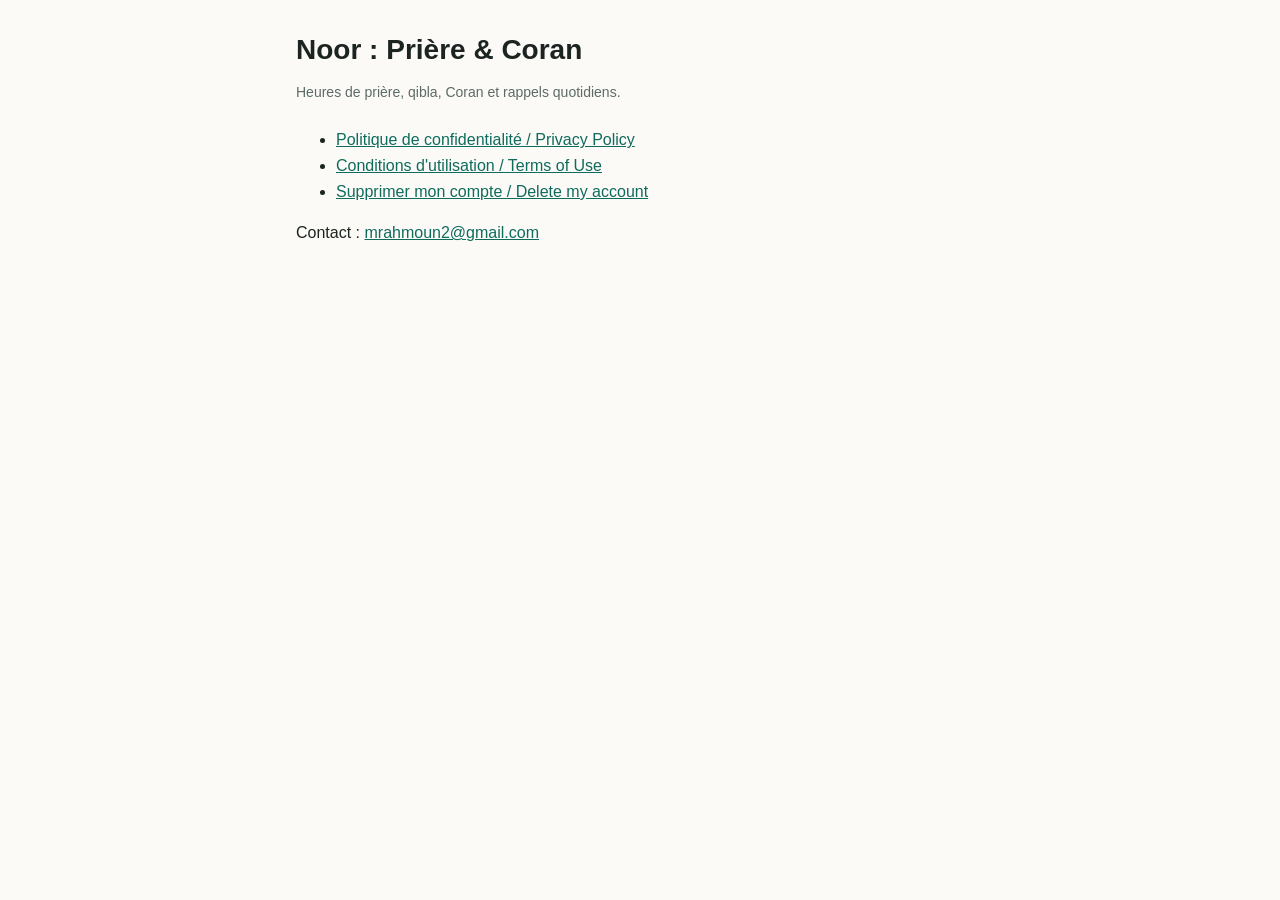
==== index.html @ 78a4a89e "Legal pages for Noor: privacy policy, terms of use, account deletion Co-Authored-By: Claude Opus 5.5" ====
<!doctype html>
<html lang="fr">
<head>
  <meta charset="utf-8">
  <meta name="viewport" content="width=device-width, initial-scale=1">
  <title>Noor : Prière &amp; Coran</title>
  <link rel="stylesheet" href="style.css">
</head>
<body>
<main>
  <h1>Noor : Prière &amp; Coran</h1>
  <p class="meta">Heures de prière, qibla, Coran et rappels quotidiens.</p>
  <ul>
    <li><a href="privacy.html">Politique de confidentialité / Privacy Policy</a></li>
    <li><a href="terms.html">Conditions d'utilisation / Terms of Use</a></li>
    <li><a href="delete-account.html">Supprimer mon compte / Delete my account</a></li>
  </ul>
  <p>Contact : <a href="mailto:mrahmoun2@gmail.com">mrahmoun2@gmail.com</a></p>
</main>
</body>
</html>
---- style.css ----
:root {
  --bg: #fbfaf7;
  --text: #1c2421;
  --muted: #5d6b66;
  --primary: #0f6b5c;
  --border: #e3e0d8;
}
@media (prefers-color-scheme: dark) {
  :root {
    --bg: #0f1513;
    --text: #e8ece9;
    --muted: #9aa8a3;
    --primary: #4fbfa8;
    --border: #26302d;
  }
}
* { box-sizing: border-box; }
body {
  margin: 0;
  background: var(--bg);
  color: var(--text);
  font: 16px/1.6 -apple-system, BlinkMacSystemFont, "Segoe UI", Roboto, sans-serif;
}
main { max-width: 720px; margin: 0 auto; padding: 32px 16px 64px; }
h1 { font-size: 28px; line-height: 1.25; margin: 0 0 4px; }
h2 { font-size: 20px; margin: 32px 0 8px; }
h3 { font-size: 16px; margin: 20px 0 4px; }
p, li { color: var(--text); }
.meta { color: var(--muted); font-size: 14px; margin-bottom: 24px; }
a { color: var(--primary); }
nav { display: flex; gap: 16px; flex-wrap: wrap; font-size: 14px; margin-bottom: 24px; }
hr { border: 0; border-top: 1px solid var(--border); margin: 48px 0; }
table { width: 100%; border-collapse: collapse; font-size: 14px; }
th, td { text-align: left; padding: 8px; border-bottom: 1px solid var(--border); vertical-align: top; }
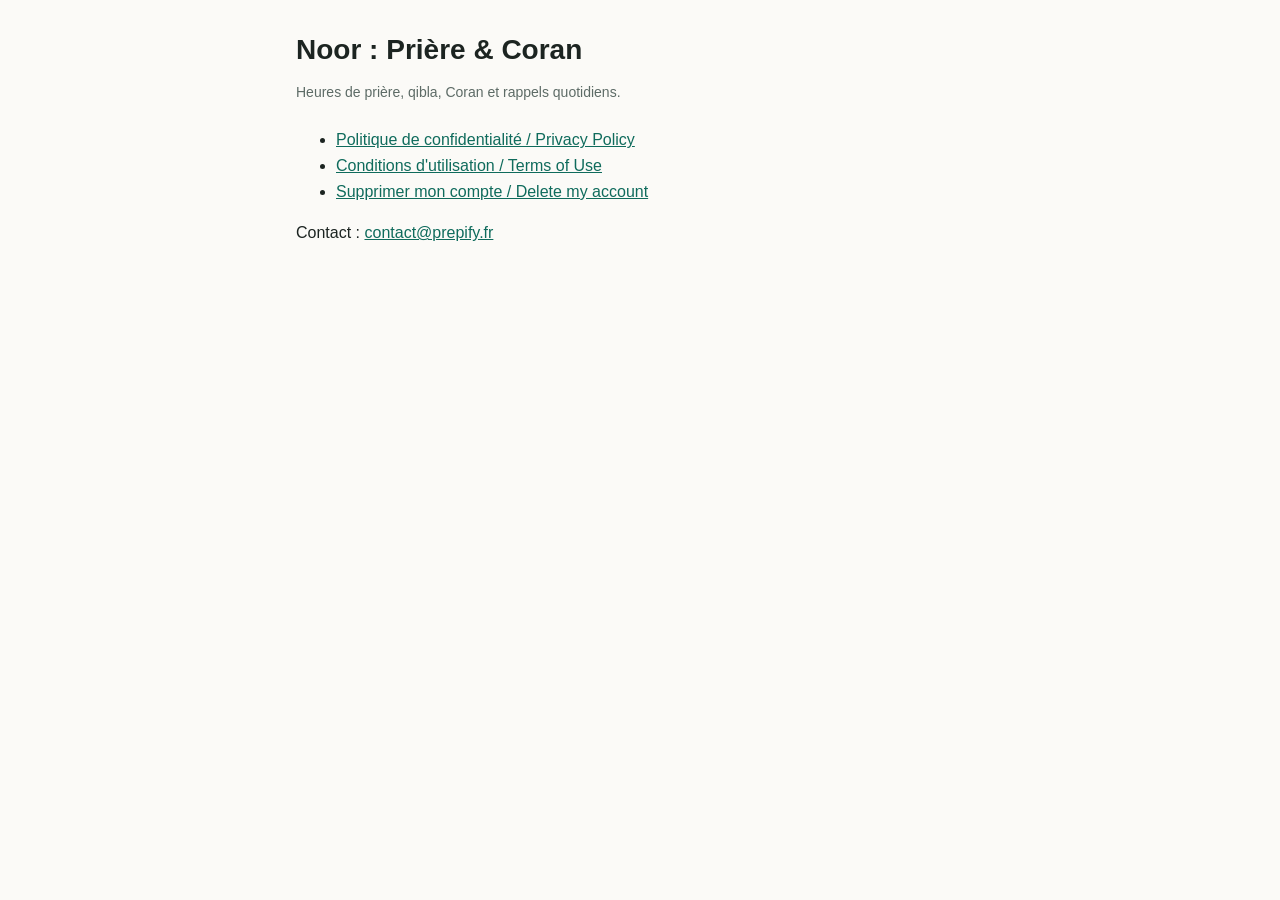
==== commit fe547d3f: "Use contact@prepify.fr as the contact address Co-Authored-By: Claude Opus 5.5 <noreply@anthropic.com" ====
--- a/index.html
+++ b/index.html
@@ -15,7 +15,7 @@
     <li><a href="terms.html">Conditions d'utilisation / Terms of Use</a></li>
     <li><a href="delete-account.html">Supprimer mon compte / Delete my account</a></li>
   </ul>
-  <p>Contact : <a href="mailto:mrahmoun2@gmail.com">mrahmoun2@gmail.com</a></p>
+  <p>Contact : <a href="mailto:contact@prepify.fr">contact@prepify.fr</a></p>
 </main>
 </body>
 </html>
